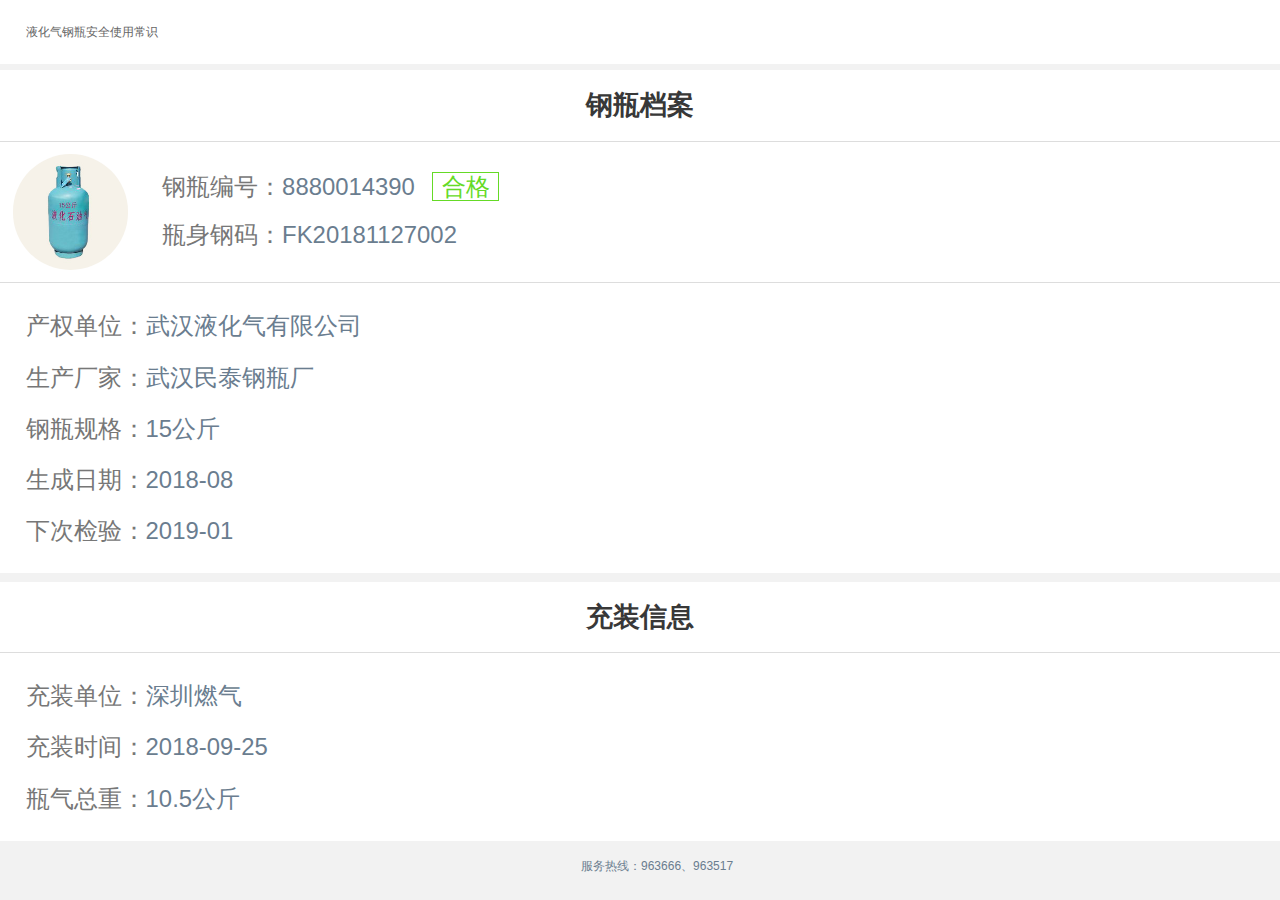
==== fuel/002.html @ bb33c851 "temp" ====
<!DOCTYPE html>
<!-- saved from url=(0066)https://lpg.msbapp.cn/msht/lpgBottle/getBottleDetail?id=8880014389 -->
<html data-dpr="1" style="font-size: 64px;">
<head>
    <meta http-equiv="Content-Type" content="text/html; charset=UTF-8">

    <meta content="telephone=no,email=no,date=no,address=no" name="format-detection">
    <title>钢瓶档案</title>
    <!--<script type="text/javascript" async="" charset="utf-8" src="./钢瓶档案_files/core.php"></script>-->
    <script type="text/javascript" defer="" async="" src="钢瓶档案_files/uaest.js"></script>
    <script src="钢瓶档案_files/hm.js"></script>
    <script src="钢瓶档案_files/flexible.js" type="text/javascript"></script>
    <meta name="viewport" content="initial-scale=1, maximum-scale=1, minimum-scale=1, user-scalable=no">
    <link href="./钢瓶档案_files/style.css" rel="stylesheet">
    <style>@font-face {
        font-family: uc-nexus-iconfont;
        src: url(chrome-extension://pogijhnlcfmcppgimcaccdkmbedjkmhi/res/font_9qmmi8b8jsxxbt9.woff) format('woff'), url(chrome-extension://pogijhnlcfmcppgimcaccdkmbedjkmhi/res/font_9qmmi8b8jsxxbt9.ttf) format('truetype')
    }</style>
    <div id="BIJIA_HAS_BUILT"></div>
  <!--  <script src="./钢瓶档案_files/z_stat.php" async="" defer=""></script>-->
</head>
<style id="stylish-1" class="stylish" type="text/css">@namespace url(http://www.w3.org/1999/xhtml);

/*
** Copyright    Human
** Author       ASC_8384
** Mail         ASC_8384@foxmail.com
*/</style>
<body style="font-size: 12px;">
<div id="index">
    <div class="tip"><a href="https://lpg.msbapp.cn/msht/lpgBottle/zhishi" style="font-size: 12px">液化气钢瓶安全使用常识</a></div>
    <div class="top">
        <div class="title">钢瓶档案</div>
        <div class="info"><img src="钢瓶档案_files/pic1.jpg" alt="">
            <div class="r">
                <div class="line">钢瓶编号：<b>8880014390</b><span class="status">合格</span></div>
                <div class="line">瓶身钢码：<b>FK20181127002</b></div>
            </div>
        </div>
        <ul class="list">
            <li>产权单位：<b>武汉液化气有限公司</b></li>
            <li>生产厂家：<b>武汉民泰钢瓶厂</b></li>
            <li>钢瓶规格：<b>15公斤</b></li>
            <li>生成日期：<b>2018-08</b></li>
            <li>下次检验：<b>2019-01</b></li>
        </ul>
    </div>
    <div class="mid">
        <div class="title">充装信息</div>
        <ul class="list">
            <li>充装单位：<b>深圳燃气</b></li>
            <li>充装时间：<b>2018-09-25</b></li>
            <li>瓶气总重：<b>10.5公斤</b></li>
        </ul>
    </div>
    <!--<div class="bottom">
        <div class="title">气瓶流转轨迹</div>
        <ul></ul>
    </div>
    <div class="ewm">
        <div class="box"><img src="./钢瓶档案_files/appewm.png" alt="">
            <p>扫码下载民生宝</p></div>
        <div class="box"><img src="./钢瓶档案_files/wxewm.jpg" alt="">
            <p>微信扫码关注民生宝</p></div>
    </div>-->
    <div class="contact"><span style="font-size: 12px;">服务热线：<a href="tel:963666">963666</a>、<a href="tel:963517">963517</a></span></div>
</div>

<!--<script id="index-template" type="text/x-dot-template">
    <div class="tip"><a href="/msht/lpgBottle/zhishi">液化气钢瓶安全使用常识</a></div>
    <div class="top">
        <div class="title">钢瓶档案</div>
        <div class="info">
            <img src="/bottle/image/pic1.jpg" alt="">
            <div class="r">
                <div class="line">钢瓶编号：<b></b><span class="status">合格</span><span class="status no">不合格</span></div>
                <div class="line">瓶身钢码：<b></b></div>
            </div>
        </div>
        <ul class="list">
            <li>产权单位：<b></b></li>
            <li>生产厂家：<b></b></li>
            <li>钢瓶规格：<b>公斤</b></li>
            <li>生成日期：<b></b></li>
            <li>上次检验：<b></b></li>
        </ul>
    </div>
    <div class="mid">
        <div class="title">充装信息</div>
        <ul class="list">
            <li>充装单位：<b>1231</b></li>
            <li>充装时间：<b></b></li>
            <li>瓶气总重：<b></b></li>
        </ul>
    </div>
  &lt;!&ndash;  <div class="bottom">
        <div class="title">气瓶流转轨迹</div>

    </div>&ndash;&gt;
&lt;!&ndash;    <div class="ewm">
        <div class="box">
            <img src="/bottle/image/appewm.png" alt="">
            <p>扫码下载民生宝</p>
        </div>
        <div class="box">
            <img src="/bottle/image/wxewm.jpg" alt="">
            <p>微信扫码关注民生宝</p>
        </div>
    </div>&ndash;&gt;
    <div class="contact"><span>服务热线：<a href="tel:13165691974">13165691974</a>、<a href="tel:13165691974">13165691974</a></span></div>
</script>-->
<script src="钢瓶档案_files/jquery.min.js"></script>
<script src="钢瓶档案_files/doT.min.js" type="text/javascript"></script>
<script>
    $(function () {
        //var id = getUrlParam('id');
        var id = $("#bottleCode").val();
        if (id) {
            $.ajax({
                type: "get",
                url: "/msht/lpgBottle/getBottleInfoH5",
                data: {
                    bottleCode: id
                },
                dataType: "json",
                success: function (res) {
                    if (res.result == "success") {
                        var data = res;
                        var evalText = doT.template($("#index-template").text());
                        $("#index").html(evalText(data));
                    } else {
                        alert(res.msg);
                    }
                }
            });
        }
    });

    function getUrlParam(name) {
        var reg = new RegExp("(^|&)" + name + "=([^&]*)(&|$)"); //构造一个含有目标参数的正则表达式对象
        var r = window.location.search.substr(1).match(reg);  //匹配目标参数
        if (r != null) return unescape(r[2]);
        return null; //返回参数值
    }
</script>

<audio controls="controls" style="display: none;"></audio>
</body>
<style type="text/css">#yddContainer {
    display: block;
    font-family: Microsoft YaHei;
    position: relative;
    width: 100%;
    height: 100%;
    top: -4px;
    left: -4px;
    font-size: 12px;
    border: 1px solid
}

#yddTop {
    display: block;
    height: 22px
}

#yddTopBorderlr {
    display: block;
    position: static;
    height: 17px;
    padding: 2px 28px;
    line-height: 17px;
    font-size: 12px;
    color: #5079bb;
    font-weight: bold;
    border-style: none solid;
    border-width: 1px
}

#yddTopBorderlr .ydd-sp {
    position: absolute;
    top: 2px;
    height: 0;
    overflow: hidden
}

.ydd-icon {
    left: 5px;
    width: 17px;
    padding: 0px 0px 0px 0px;
    padding-top: 17px;
    background-position: -16px -44px
}

.ydd-close {
    right: 5px;
    width: 16px;
    padding-top: 16px;
    background-position: left -44px
}

#yddKeyTitle {
    float: left;
    text-decoration: none
}

#yddMiddle {
    display: block;
    margin-bottom: 10px
}

.ydd-tabs {
    display: block;
    margin: 5px 0;
    padding: 0 5px;
    height: 18px;
    border-bottom: 1px solid
}

.ydd-tab {
    display: block;
    float: left;
    height: 18px;
    margin: 0 5px -1px 0;
    padding: 0 4px;
    line-height: 18px;
    border: 1px solid;
    border-bottom: none
}

.ydd-trans-container {
    display: block;
    line-height: 160%
}

.ydd-trans-container a {
    text-decoration: none;
}

#yddBottom {
    position: absolute;
    bottom: 0;
    left: 0;
    width: 100%;
    height: 22px;
    line-height: 22px;
    overflow: hidden;
    background-position: left -22px
}

.ydd-padding010 {
    padding: 0 10px
}

#yddWrapper {
    color: #252525;
    z-index: 10001;
    background: url(chrome-extension://eopjamdnofihpioajgfdikhhbobonhbb/ab20.png);
}

#yddContainer {
    background: #fff;
    border-color: #4b7598
}

#yddTopBorderlr {
    border-color: #f0f8fc
}

#yddWrapper .ydd-sp {
    background-image: url(chrome-extension://eopjamdnofihpioajgfdikhhbobonhbb/ydd-sprite.png)
}

#yddWrapper a, #yddWrapper a:hover, #yddWrapper a:visited {
    color: #50799b
}

#yddWrapper .ydd-tabs {
    color: #959595
}

.ydd-tabs, .ydd-tab {
    background: #fff;
    border-color: #d5e7f3
}

#yddBottom {
    color: #363636
}

#yddWrapper {
    min-width: 250px;
    max-width: 400px;
}</style>
</html>
---- fuel/钢瓶档案_files/style.css ----
html,body{
	width: 100%;
	height: 100%;
	color: #383838;
	background: #f2f2f2;
}
html{color:#000;overflow-y:scroll;-webkit-text-size-adjust:100%;-ms-text-size-adjust:100%}html *{outline:0;-webkit-text-size-adjust:none;-webkit-tap-highlight-color:rgba(0,0,0,0)}html,body{font-family:sans-serif}body,div,dl,dt,dd,ul,ol,li,h1,h2,h3,h4,h5,h6,pre,code,form,fieldset,legend,input,textarea,p,blockquote,th,td,hr,button,article,aside,details,figcaption,figure,footer,header,hgroup,menu,nav,section{margin:0;padding:0}input,select,textarea{font-size:100%}table{border-collapse:collapse;border-spacing:0}fieldset,img{border:0}abbr,acronym{border:0;font-variant:normal}del{text-decoration:line-through}address,caption,cite,code,dfn,em,th,var{font-style:normal;font-weight:500}ol,ul{list-style:none}caption,th{text-align:left}h1,h2,h3,h4,h5,h6{font-size:100%;font-weight:500}q:before,q:after{content:''}sub,sup{font-size:75%;line-height:0;position:relative;vertical-align:baseline}sup{top:-.5em}sub{bottom:-.25em}a:hover{text-decoration:underline}ins,a{text-decoration:none}
*{
	-webkit-box-sizing: border-box;
	-moz-box-sizing: border-box;
	box-sizing: border-box;
	margin: 0;
	padding: 0;
}
a:hover,
a:active,
a{
	text-decoration: none;
}
ul{
	list-style: none;
	padding: 0;
}
#index{
	width: 100%;
	float: left;
}
#index .top{
	width: 100%;
	float: left;
	background: #fff;
}
#index .title{
	text-align: center;
	padding: 0.266667rem 0;
	font-size: 0.426667rem;
	width: 100%;
	float: left;
	font-weight: bold;
	border-bottom: 1px solid #ddd;
}
#index .top .info{
	width: 100%;
	float: left;
	padding: 0.2rem;
	border-bottom: 1px solid #ddd;
}
#index .top .info img{
	float: left;
	width: 1.8rem;
	height: 1.8rem;
	border-radius: 50%;
}
#index .top .info .r{
	width: 7.5rem;
	float: left;
	padding-top: 0.133333rem;
	padding-left:0.533333rem;
}
#index .top .info .r .line{
	font-size: 0.373333rem;
	line-height: 2;
	color: #777;
}
#index .top .info .r .line b{
	color: #6a7d8f;
    font-weight: normal;
}
#index .top .info .r .line .status{
	line-height: 1.4;
	padding: 0 0.133333rem;
	border: 0.013333rem solid #65da26;
	color: #65da26;
	margin-left: 0.266667rem;
}
#index .top .info .r .line .status.no{
	color: #fb3838;
	border-color: #fb3838;
}
#index .list{
	width: 100%;
	float: left;
	padding: 0.266667rem 0;
}
#index .list li{
	line-height: 0.8rem;
	font-size: 0.373333rem;
	padding: 0 0.4rem;
	color: #777;
}
#index .list li b{
    color: #6a7d8f;
    font-weight: normal;
}
#index .mid{
	background: #fff;
	width: 100%;
	float: left;
	margin-top: 0.133333rem;
}
#index .bottom{
	width: 100%;
	float: left;
	background: #fff;
	margin-top: 0.133333rem;
}
#index .bottom ul{
	width: 100%;
	float: left;
	padding: 0.133333rem 0;
}
#index .bottom li{
	width: 100%;
	float: left;
	padding-left: 1.333333rem;
	position: relative;
}
#index .bottom li:after{
	position: absolute;
	content: "";
	width: 0.026667rem;
	background: #d9d9d9;
	height: 95%;
	left: 0.6rem;
	top: 0.4rem;
}
#index .bottom li:last-child:after{
	display: none;
}
#index .bottom li .r{
	width: 100%;
	float: left;
	border-bottom: 1px solid #ddd;
	padding: 0.133333rem 0;
}
#index .bottom li .r p{
	font-size: 0.373333rem;
	line-height: 0.6rem;
    color: #6a7d8f;
}
#index .bottom li .r p.time{
	color: #777;
}
#index .bottom li i{
	width: 0.4rem;
	height: 0.4rem;
	position: absolute;
	top: 0.32rem;
	left: 0.4rem;
	border: 0.08rem solid #d9d9d9;
	border-radius: 50%;
	display: block;
	background: #fff;
	z-index: 2;
}
#index .bottom li:first-child i{
	border-color: #1890ff;
}
#index .bottom li:last-child .r{
	border-bottom: 0;
}
#index .contact{
	width: 100%;
	float: left;
	text-align: center;
	padding: 0.266667rem 0;
	background: #f2f2f2;
	color: #6a7d8f;
	content: 0.373333rem;
}
#index .contact span{
	display: inline-block;
	padding-left: 0.533333rem;
	background: url(../image/icon1.svg) left center no-repeat;
	background-size: 0.42rem auto;
}
#index .contact a{
	color: #6a7d8f;
}
#index .ewm{
	width: 100%;
	float: left;
	margin-top: 0.133333rem;
	background: #fff;
	padding: 0 0.266667rem;
}
#index .ewm .box{
	width: 50%;
	float: left;
	padding: 0.4rem;
}
#index .ewm .box img{
	width: 2.6rem;
	display: block;
	margin: 0 auto;
}
#index .ewm .box p{
	text-align: center;
	font-size: 0.373333rem;
	color: #777;
}
#index .tip{
	width: 100%;
	float: left;
	line-height: 1rem;
	background: #fff;
	margin-bottom: 0.1rem;
}
#index .tip a{
	color: #666;
	display: block;
	width: 100%;
	float: left;
	padding-left: 0.4rem;
	background: url(../image/enter.svg) 9.5rem center no-repeat;
	background-size: 0.4rem auto;
}
.zhishi{
	width: 100%;
	float: left;
	background: #fff;
	padding: 0.4rem;
}
.zhishi h5{
	font-weight: bold;
	text-align: center;
	font-size: 0.426667rem;
	margin-bottom: 0.266667rem;
}
.zhishi p{
	font-size: 0.373333rem;
	line-height: 0.666667rem;
}
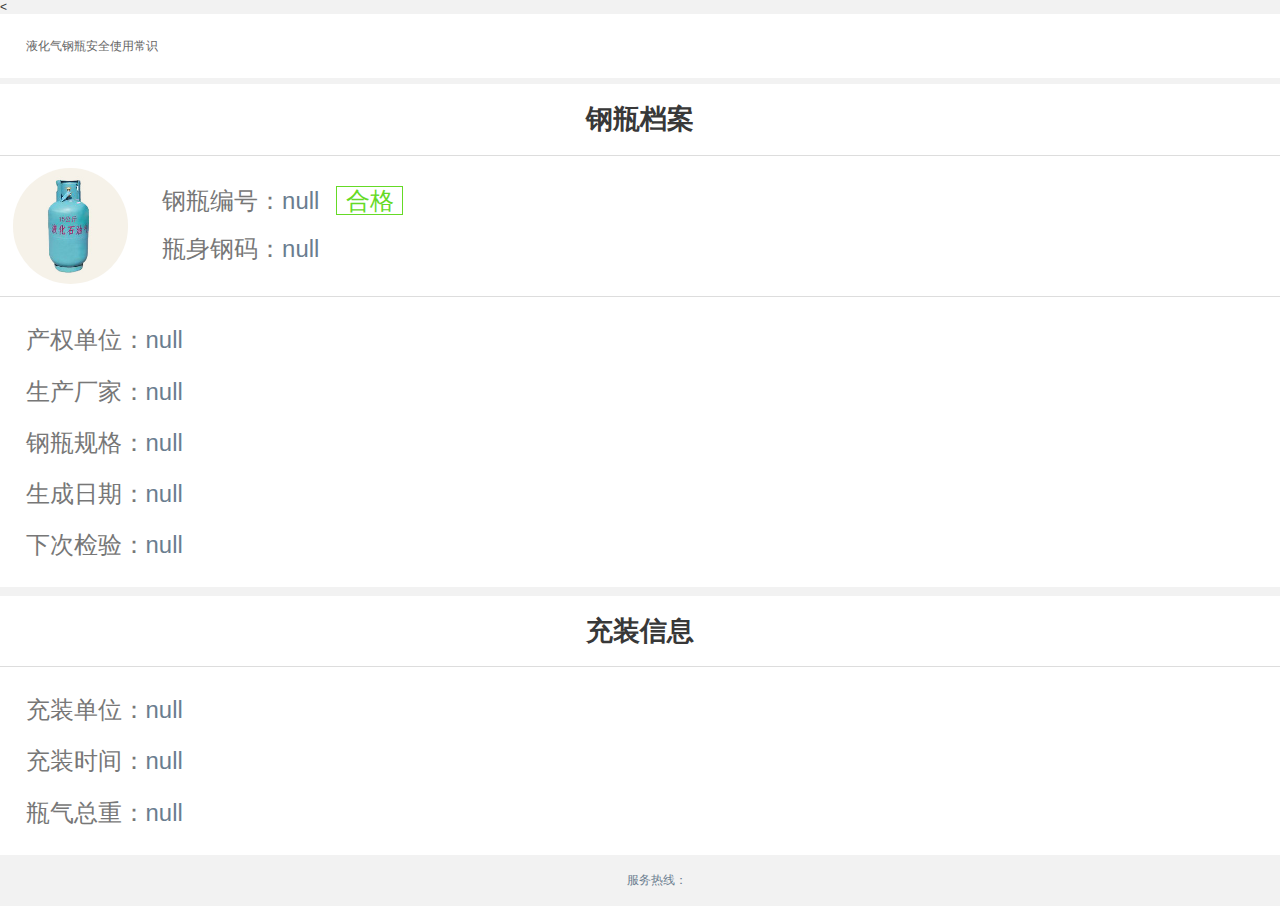
==== commit fa332a1d: "fuel" ====
--- a/fuel/002.html
+++ b/fuel/002.html
@@ -2,8 +2,8 @@
 <!-- saved from url=(0066)https://lpg.msbapp.cn/msht/lpgBottle/getBottleDetail?id=8880014389 -->
 <html data-dpr="1" style="font-size: 64px;">
 <head>
-    <meta http-equiv="Content-Type" content="text/html; charset=UTF-8">
-
+    <<meta http-equiv="Content-Type" content="text/html; charset=utf-8" />
+    <meta name="viewport" content="width=device-width, initial-scale=1.0, maximum-scale=1.0, minimum-scale=1.0, user-scalable=no">
     <meta content="telephone=no,email=no,date=no,address=no" name="format-detection">
     <title>钢瓶档案</title>
     <!--<script type="text/javascript" async="" charset="utf-8" src="./钢瓶档案_files/core.php"></script>-->
@@ -33,28 +33,28 @@
         <div class="title">钢瓶档案</div>
         <div class="info"><img src="钢瓶档案_files/pic1.jpg" alt="">
             <div class="r">
-                <div class="line">钢瓶编号：<b>8880014390</b><span class="status">合格</span></div>
-                <div class="line">瓶身钢码：<b>FK20181127002</b></div>
+                <div class="line">钢瓶编号：<b id="gas-jar-id">8101000001</b><span class="status">合格</span></div>
+                <div class="line">瓶身钢码：<b id="gas-jar-code">FK20181127002</b></div>
             </div>
         </div>
         <ul class="list">
-            <li>产权单位：<b>武汉液化气有限公司</b></li>
-            <li>生产厂家：<b>武汉民泰钢瓶厂</b></li>
-            <li>钢瓶规格：<b>15公斤</b></li>
-            <li>生成日期：<b>2018-08</b></li>
-            <li>下次检验：<b>2019-01</b></li>
+            <li>产权单位：<b id="product-company">武汉液化气有限公司</b></li>
+            <li>生产厂家：<b id="product-man"></b></li>
+            <li>钢瓶规格：<b id="gas-jar-specification">15公斤</b></li>
+            <li>生成日期：<b id="product-date">2018-08</b></li>
+            <li>下次检验：<b id="product-next-checked">2019-01</b></li>
         </ul>
     </div>
     <div class="mid">
         <div class="title">充装信息</div>
         <ul class="list">
-            <li>充装单位：<b>深圳燃气</b></li>
-            <li>充装时间：<b>2018-09-25</b></li>
-            <li>瓶气总重：<b>10.5公斤</b></li>
+            <li>充装单位：<b id="fill-company">云龙气站</b></li>
+            <li>充装时间：<b id="fill-date">2018-12-01</b></li>
+            <li>瓶气总重：<b id="total-weight">10.5公斤</b></li>
         </ul>
     </div>
     <!--<div class="bottom">
-        <div class="title">气瓶流转轨迹</div>
+        <div class="title">  </div>
         <ul></ul>
     </div>
     <div class="ewm">
@@ -63,7 +63,7 @@
         <div class="box"><img src="./钢瓶档案_files/wxewm.jpg" alt="">
             <p>微信扫码关注民生宝</p></div>
     </div>-->
-    <div class="contact"><span style="font-size: 12px;">服务热线：<a href="tel:963666">963666</a>、<a href="tel:963517">963517</a></span></div>
+    <div class="contact"><span style="font-size: 12px;">服务热线：<!--<a href="tel:963666">963666</a>、<a href="tel:963517">963517</a></span>--></div>
 </div>
 
 <!--<script id="index-template" type="text/x-dot-template">
@@ -112,34 +112,33 @@
 <script src="钢瓶档案_files/jquery.min.js"></script>
 <script src="钢瓶档案_files/doT.min.js" type="text/javascript"></script>
 <script>
-    $(function () {
-        //var id = getUrlParam('id');
-        var id = $("#bottleCode").val();
-        if (id) {
-            $.ajax({
-                type: "get",
-                url: "/msht/lpgBottle/getBottleInfoH5",
-                data: {
-                    bottleCode: id
-                },
-                dataType: "json",
-                success: function (res) {
-                    if (res.result == "success") {
-                        var data = res;
-                        var evalText = doT.template($("#index-template").text());
-                        $("#index").html(evalText(data));
-                    } else {
-                        alert(res.msg);
-                    }
-                }
-            });
-        }
-    });
+
+    var gasJarId = getUrlParam("gasJarId");
+    $("#gas-jar-id").text(gasJarId);
+    var gasJarCode = getUrlParam("gasJarCode");
+    $("#gas-jar-code").text(gasJarCode);
+    var productCompany = getUrlParam("productCompany");
+    console.log("productCompany："+productCompany)
+    $("#product-company").text(productCompany);
+    var productMan = getUrlParam("productMan");
+    $("#product-man").text(productMan);
+    var gasJarSpecification = getUrlParam("gasJarSpecification");
+    $("#gas-jar-specification").text(gasJarSpecification);
+    var productDate = getUrlParam("productDate");
+    $("#product-date").text(productDate);
+    var productNextChecked = getUrlParam("productNextChecked");
+    $("#product-next-checked").text(productNextChecked);
+    var fillCompany = getUrlParam("fillCompany");
+    $("#fill-company").text(fillCompany);
+    var fillDate =  getUrlParam("fillDate");
+    $("#fill-date").text(fillDate);
+    var totalWeight = getUrlParam("totalWeight");
+    $("#total-weight").text(totalWeight);
 
     function getUrlParam(name) {
         var reg = new RegExp("(^|&)" + name + "=([^&]*)(&|$)"); //构造一个含有目标参数的正则表达式对象
         var r = window.location.search.substr(1).match(reg);  //匹配目标参数
-        if (r != null) return unescape(r[2]);
+        if (r != null) return unescape(decodeURI(r[2]));
         return null; //返回参数值
     }
 </script>
